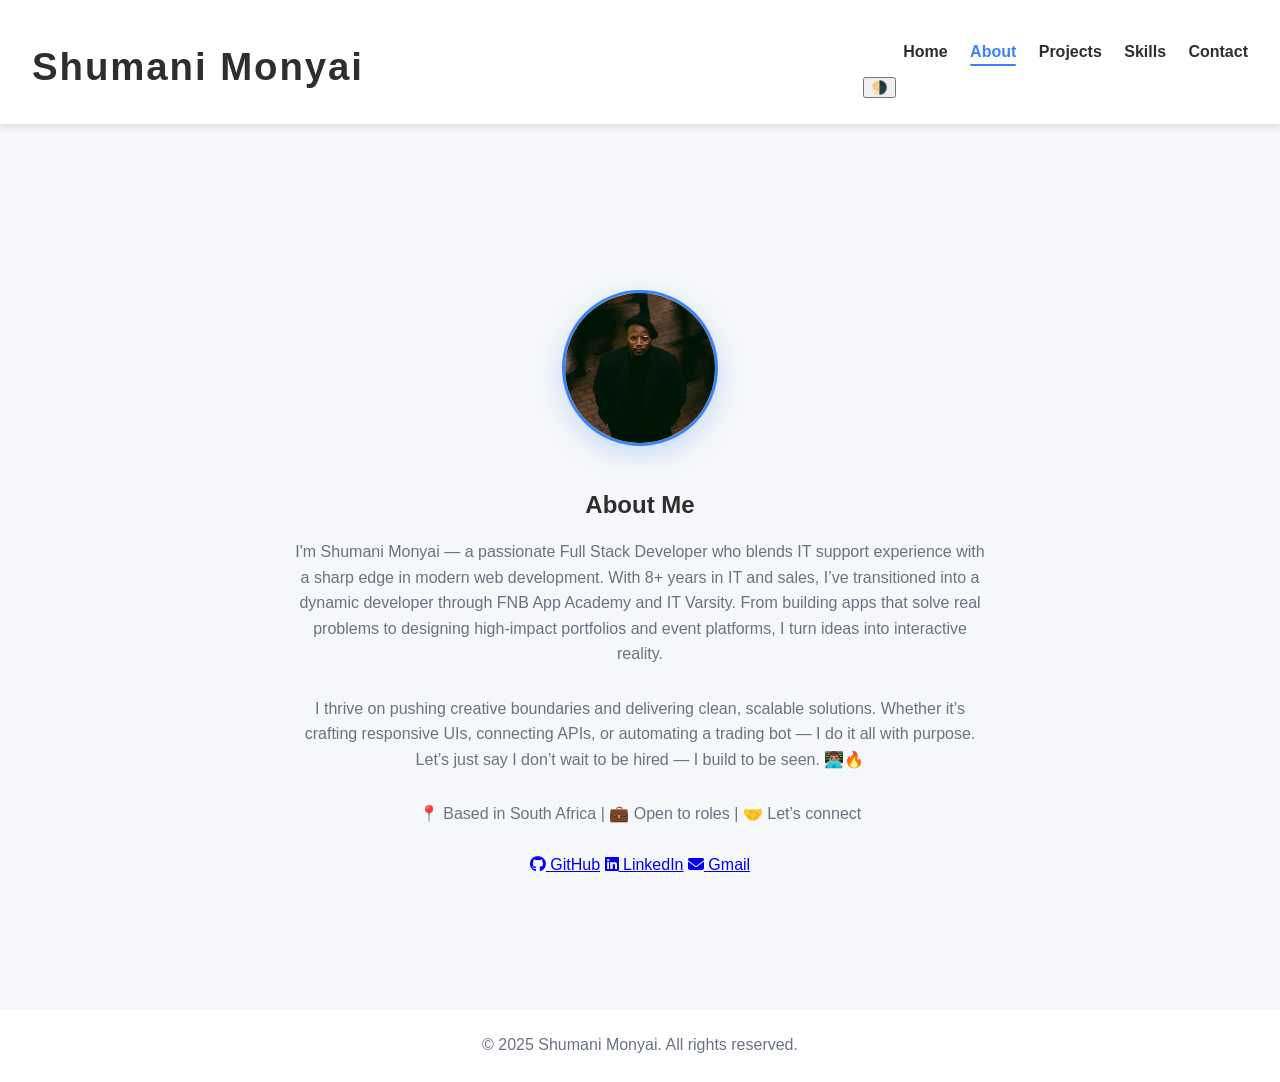
==== about.html @ 3c2e220d "Add files via upload" ====
<!-- about.html -->
<!DOCTYPE html>
<html lang="en">
<head>
  <meta charset="UTF-8" />
  <meta name="viewport" content="width=device-width, initial-scale=1.0"/>
  <title>About | Shumani Monyai</title>
  <link rel="stylesheet" href="style.css"/>
  <link rel="stylesheet" href="https://cdnjs.cloudflare.com/ajax/libs/font-awesome/6.5.0/css/all.min.css" />
</head>
<body>
  <header>
    <h1>Shumani Monyai</h1>
    <nav>
      <ul class="nav-links">
        <li><a href="index.html">Home</a></li>
        <li><a href="about.html" class="active">About</a></li>
        <li><a href="projects.html">Projects</a></li>
        <li><a href="skills.html">Skills</a></li>
        <li><a href="contact.html">Contact</a></li>
      </ul>
      <button id="theme-toggle">🌗</button>
    </nav>
  </header>

  <main>
    <section class="hero about-hero">
      <div class="about-container">
        <div class="about-image">
          <img src="ShuMstaR.jpg" alt="Shumani Monyai" class="profile-pic"/>
        </div>
        <div class="about-text">
          <h2>About Me</h2>
          <p>
            I'm Shumani Monyai — a passionate Full Stack Developer who blends IT support experience with a sharp edge in modern web development. With 8+ years in IT and sales, I’ve transitioned into a dynamic developer through FNB App Academy and IT Varsity. From building apps that solve real problems to designing high-impact portfolios and event platforms, I turn ideas into interactive reality.
          </p>
          <p>
            I thrive on pushing creative boundaries and delivering clean, scalable solutions. Whether it’s crafting responsive UIs, connecting APIs, or automating a trading bot — I do it all with purpose. Let’s just say I don’t wait to be hired — I build to be seen. 👨🏽‍💻🔥
          </p>
          <p>
            📍 Based in South Africa | 💼 Open to roles | 🤝 Let’s connect
          </p>
          <div class="social-links">
            <a href="https://github.com/explora222" target="_blank"><i class="fab fa-github"></i> GitHub</a>
            <a href="https://www.linkedin.com/in/shumani-monyai" target="_blank"><i class="fab fa-linkedin"></i> LinkedIn</a>
            <a href="mailto:shumonsta@gmail.com"><i class="fas fa-envelope"></i> Gmail</a>
          </div>
        </div>
      </div>
    </section>
  </main>
   <footer>
    <p>&copy; 2025 Shumani Monyai. All rights reserved.</p>
   </footer>
  <script src="script.js"></script>
</body>
</html>
---- style.css ----
:root {
  --primary-color: #ffffff;
  --secondary-color: #f5f7fa;
  --accent-color: #3b82f6; /* Soft blue */
  --text-color: #2e2e2e;
  --text-light: #6b7280;
  --shadow-light: rgba(100, 100, 111, 0.2);
}

body {
  font-family: 'Poppins', sans-serif;
  margin: 0;
  padding: 0;
  background: var(--secondary-color);
  color: var(--text-color);
  transition: background 0.3s ease, color 0.3s ease;
  min-height: 100vh;
  display: flex;
  flex-direction: column;
}

header {
  background: var(--primary-color);
  box-shadow: 0 2px 8px var(--shadow-light);
  padding: 1.2rem 2rem;
  display: flex;
  justify-content: space-between;
  align-items: center;
  position: sticky;
  top: 0;
  z-index: 100;
}

.nav-links {
  list-style: none;
  display: flex;
  gap: 1.4rem;
}

.nav-links li a {
  text-decoration: none;
  color: var(--text-color);
  font-weight: 600;
  font-size: 1rem;
  padding: 6px 0;
  position: relative;
  transition: color 0.3s ease;
}

.nav-links li a::after {
  content: '';
  position: absolute;
  width: 0;
  height: 2px;
  background: var(--accent-color);
  bottom: 0;
  left: 0;
  transition: width 0.3s ease;
  border-radius: 1px;
}

.nav-links li a:hover,
.nav-links li a.active {
  color: var(--accent-color);
}

.nav-links li a:hover::after,
.nav-links li a.active::after {
  width: 100%;
}

.hero {
  flex: 1;
  text-align: center;
  padding: 5rem 1rem 3rem;
  max-width: 900px;
  margin: 0 auto;
}

/* Fix for paragraph and button spacing */
.hero p {
  margin-bottom: 1.8rem;
  max-width: 700px;
  margin-left: auto;
  margin-right: auto;
  line-height: 1.6;
  color: var(--text-light);
}

.hero .btn {
  margin-top: 1.5rem;
  display: inline-block;
}

.profile-pic {
  width: 150px;
  height: 150px;
  object-fit: cover;
  border-radius: 50%;
  border: 3px solid var(--accent-color);
  box-shadow: 0 8px 25px rgba(59, 130, 246, 0.25);
  transition: transform 0.3s ease;
  margin-bottom: 1.3rem;
}

.profile-pic:hover {
  transform: scale(1.07);
  box-shadow: 0 12px 40px rgba(59, 130, 246, 0.45);
}

.tagline {
  font-size: 1.15rem;
  font-weight: 700;
  margin-bottom: 0.8rem;
  color: var(--accent-color);
  letter-spacing: 0.05em;
  text-transform: uppercase;
}

h1 {
  font-size: 2.4rem;
  font-weight: 800;
  margin-bottom: 1rem;
  letter-spacing: 0.05em;
}

p {
  font-size: 1rem;
  max-width: 700px;
  margin: 0 auto;
  line-height: 1.6;
  color: var(--text-light);
}

.btn {
  background: var(--accent-color);
  color: white;
  padding: 0.7rem 2.5rem;
  font-weight: 700;
  font-size: 1rem;
  border: none;
  border-radius: 30px;
  cursor: pointer;
  box-shadow: 0 6px 12px rgba(59, 130, 246, 0.5);
  transition: background 0.3s ease, box-shadow 0.3s ease, transform 0.3s ease;
  text-transform: uppercase;
}

.btn:hover {
  background: #2563eb;
  box-shadow: 0 10px 25px rgba(37, 99, 235, 0.6);
  transform: scale(1.1);
}

/* Skills Section */
.skills-grid {
  display: flex;
  flex-wrap: wrap;
  gap: 1.8rem 3rem;
  justify-content: center;
  padding: 3rem 1rem;
  max-width: 900px;
  margin: 0 auto;
}

.skill-item {
  display: flex;
  align-items: center;
  gap: 1rem;
  background: white;
  padding: 0.7rem 1.4rem;
  border-radius: 16px;
  box-shadow: 0 4px 12px var(--shadow-light);
  color: var(--text-color);
  font-weight: 600;
  font-size: 1rem;
  min-width: 150px;
  transition: box-shadow 0.3s ease;
}

.skill-item:hover {
  box-shadow: 0 8px 25px rgba(59, 130, 246, 0.25);
}

.skill-icon {
  width: 30px;
  height: 30px;
  object-fit: contain;
  filter: drop-shadow(0 0 2px var(--accent-color));
}

/* Contact Page Styles - perfectly fit and centered */
main {
  flex: 1;
  display: flex;
  justify-content: center;
  align-items: center;
  padding: 2rem 1rem;
  background: var(--secondary-color);
  min-height: calc(100vh - 80px);
}

#contact-form {
  background: var(--primary-color);
  padding: 1.3rem 1.5rem;
  border-radius: 20px;
  box-shadow: 0 12px 28px rgba(59, 130, 246, 0.15);
  width: 100%;
  max-width: 320px; /* perfectly compact */
  display: flex;
  flex-direction: column;
  gap: 1rem;
  transition: box-shadow 0.3s ease;
}

#contact-form:hover {
  box-shadow: 0 14px 40px rgba(59, 130, 246, 0.3);
}

#contact-form input,
#contact-form textarea {
  padding: 0.7rem 1rem;
  border-radius: 12px;
  border: 1.5px solid #ccc;
  font-size: 0.9rem;
  font-family: 'Poppins', sans-serif;
  background-color: #fafafa;
  color: var(--text-color);
  resize: vertical;
  min-height: 70px;
  transition: border-color 0.3s ease, box-shadow 0.3s ease;
}

#contact-form input:focus,
#contact-form textarea:focus {
  outline: none;
  border-color: var(--accent-color);
  box-shadow: 0 0 10px var(--accent-color);
}

#contact-form button {
  padding: 0.75rem 0;
  border-radius: 15px;
  border: none;
  background: var(--accent-color);
  color: white;
  font-weight: 700;
  font-size: 1rem;
  cursor: pointer;
  transition: background-color 0.3s ease, transform 0.25s ease;
}

#contact-form button:hover {
  background-color: #2563eb;
  transform: scale(1.07);
}

footer {
  text-align: center;
  padding: 1.5rem 1rem;
  background: var(--primary-color);
  color: var(--text-light);
  font-size: 0.9rem;
  box-shadow: inset 0 1px 0 rgba(0, 0, 0, 0.05);
  margin-top: auto;
}

/* Responsive */
@media (max-width: 600px) {
  h1 {
    font-size: 1.9rem;
  }
  .tagline {
    font-size: 1rem;
  }
  .btn {
    padding: 0.6rem 2rem;
    font-size: 0.95rem;
  }
  .skills-grid {
    gap: 1.2rem 2rem;
  }

  #contact-form {
    max-width: 90vw;
  }
}
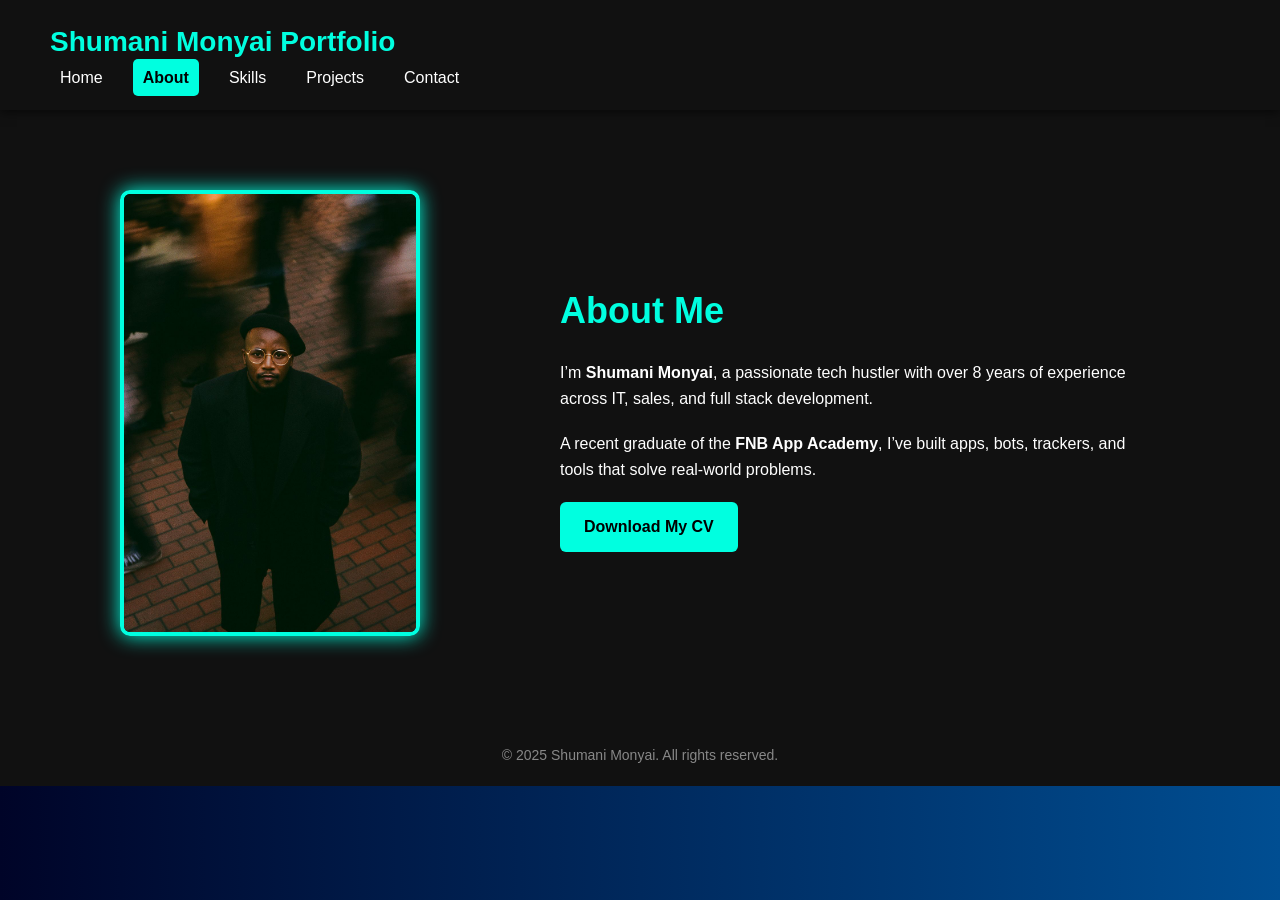
==== commit b51af1de: "Add files via upload" ====
--- a/about.html
+++ b/about.html
@@ -5,53 +5,42 @@
   <meta charset="UTF-8" />
   <meta name="viewport" content="width=device-width, initial-scale=1.0"/>
   <title>About | Shumani Monyai</title>
-  <link rel="stylesheet" href="style.css"/>
-  <link rel="stylesheet" href="https://cdnjs.cloudflare.com/ajax/libs/font-awesome/6.5.0/css/all.min.css" />
+  <link rel="stylesheet" href="style.css" />
 </head>
 <body>
-  <header>
-    <h1>Shumani Monyai</h1>
+  <header class="main-header">
     <nav>
+      <h1 class="logo">Shumani Monyai Portfolio</h1>
       <ul class="nav-links">
         <li><a href="index.html">Home</a></li>
         <li><a href="about.html" class="active">About</a></li>
+        <li><a href="skills.html">Skills</a></li>
         <li><a href="projects.html">Projects</a></li>
-        <li><a href="skills.html">Skills</a></li>
         <li><a href="contact.html">Contact</a></li>
       </ul>
-      <button id="theme-toggle">🌗</button>
     </nav>
   </header>
 
-  <main>
-    <section class="hero about-hero">
-      <div class="about-container">
-        <div class="about-image">
-          <img src="ShuMstaR.jpg" alt="Shumani Monyai" class="profile-pic"/>
-        </div>
-        <div class="about-text">
-          <h2>About Me</h2>
-          <p>
-            I'm Shumani Monyai — a passionate Full Stack Developer who blends IT support experience with a sharp edge in modern web development. With 8+ years in IT and sales, I’ve transitioned into a dynamic developer through FNB App Academy and IT Varsity. From building apps that solve real problems to designing high-impact portfolios and event platforms, I turn ideas into interactive reality.
-          </p>
-          <p>
-            I thrive on pushing creative boundaries and delivering clean, scalable solutions. Whether it’s crafting responsive UIs, connecting APIs, or automating a trading bot — I do it all with purpose. Let’s just say I don’t wait to be hired — I build to be seen. 👨🏽‍💻🔥
-          </p>
-          <p>
-            📍 Based in South Africa | 💼 Open to roles | 🤝 Let’s connect
-          </p>
-          <div class="social-links">
-            <a href="https://github.com/explora222" target="_blank"><i class="fab fa-github"></i> GitHub</a>
-            <a href="https://www.linkedin.com/in/shumani-monyai" target="_blank"><i class="fab fa-linkedin"></i> LinkedIn</a>
-            <a href="mailto:shumonsta@gmail.com"><i class="fas fa-envelope"></i> Gmail</a>
-          </div>
-        </div>
-      </div>
-    </section>
-  </main>
-   <footer>
+  <section class="about">
+    <div class="about-img">
+      <img src="ShuMstaR.jpg" alt="Shumani">
+    </div>
+    <div class="about-content">
+      <h2>About Me</h2>
+      <p>
+        I’m <strong>Shumani Monyai</strong>, a passionate tech hustler with over 8 years of experience across IT, sales, and full stack development.
+      </p>
+      <p>
+        A recent graduate of the <strong>FNB App Academy</strong>, I’ve built apps, bots, trackers, and tools that solve real-world problems.
+      </p>
+      <a href="Shumani Monyai C.V .pdf" class="btn" download>Download My CV</a>
+    </div>
+  </section>
+
+  <footer>
     <p>&copy; 2025 Shumani Monyai. All rights reserved.</p>
-   </footer>
+  </footer>
+
   <script src="script.js"></script>
 </body>
 </html>
--- a/style.css
+++ b/style.css
@@ -1,287 +1,293 @@
-:root {
-  --primary-color: #ffffff;
-  --secondary-color: #f5f7fa;
-  --accent-color: #3b82f6; /* Soft blue */
-  --text-color: #2e2e2e;
-  --text-light: #6b7280;
-  --shadow-light: rgba(100, 100, 111, 0.2);
-}
-
-body {
-  font-family: 'Poppins', sans-serif;
+/* Reset + Base */
+* {
   margin: 0;
   padding: 0;
-  background: var(--secondary-color);
-  color: var(--text-color);
-  transition: background 0.3s ease, color 0.3s ease;
+  box-sizing: border-box;
+}
+
+body {
+  font-family: 'Segoe UI', sans-serif;
+  background: linear-gradient(to right, #000428, #004e92);
+  color: #fff;
+  line-height: 1.6;
   min-height: 100vh;
-  display: flex;
-  flex-direction: column;
-}
-
-header {
-  background: var(--primary-color);
-  box-shadow: 0 2px 8px var(--shadow-light);
-  padding: 1.2rem 2rem;
+  overflow-x: hidden;
+}
+
+a {
+  text-decoration: none;
+  color: inherit;
+}
+
+ul {
+  list-style: none;
+}
+
+/* Header */
+.main-header {
+  background: #111;
+  padding: 20px 50px;
   display: flex;
   justify-content: space-between;
   align-items: center;
+  box-shadow: 0 2px 10px rgba(0,0,0,0.6);
+  z-index: 10;
   position: sticky;
   top: 0;
-  z-index: 100;
+}
+
+.logo {
+  font-size: 28px;
+  font-weight: bold;
+  color: #00ffe0;
 }
 
 .nav-links {
-  list-style: none;
-  display: flex;
-  gap: 1.4rem;
-}
-
-.nav-links li a {
-  text-decoration: none;
-  color: var(--text-color);
-  font-weight: 600;
-  font-size: 1rem;
-  padding: 6px 0;
-  position: relative;
-  transition: color 0.3s ease;
-}
-
-.nav-links li a::after {
-  content: '';
-  position: absolute;
-  width: 0;
-  height: 2px;
-  background: var(--accent-color);
-  bottom: 0;
-  left: 0;
-  transition: width 0.3s ease;
-  border-radius: 1px;
-}
-
-.nav-links li a:hover,
-.nav-links li a.active {
-  color: var(--accent-color);
-}
-
-.nav-links li a:hover::after,
-.nav-links li a.active::after {
-  width: 100%;
-}
-
+  display: flex;
+  gap: 20px;
+}
+
+.nav-links a {
+  color: #fff;
+  padding: 10px;
+  border-radius: 5px;
+  transition: all 0.3s ease;
+}
+
+.nav-links a:hover,
+.nav-links a.active {
+  background: #00ffe0;
+  color: #000;
+  font-weight: bold;
+}
+
+/* Hero */
 .hero {
-  flex: 1;
-  text-align: center;
-  padding: 5rem 1rem 3rem;
+  display: flex;
+  flex-wrap: wrap;
+  justify-content: space-between;
+  align-items: center;
+  padding: 100px 50px;
+  background: url('../img/hero-bg.jpg') no-repeat center center/cover;
+}
+
+.hero-text {
+  max-width: 600px;
+}
+
+.hero-text h2 {
+  font-size: 48px;
+  color: #00ffe0;
+}
+
+.hero-text h3 {
+  font-size: 24px;
+  margin-bottom: 20px;
+}
+
+.hero-text p {
+  font-size: 18px;
+  margin-bottom: 30px;
+}
+
+.hero-img img {
+  width: 300px;
+  border-radius: 50%;
+  border: 5px solid #00ffe0;
+  box-shadow: 0 0 20px #00ffe0;
+}
+
+/* Buttons */
+.btn {
+  display: inline-block;
+  padding: 12px 24px;
+  background: #00ffe0;
+  color: #000;
+  font-weight: bold;
+  border-radius: 6px;
+  transition: 0.3s ease;
+}
+
+.btn:hover {
+  background: #00ccbb;
+  transform: scale(1.05);
+}
+
+/* About */
+.about {
+  display: flex;
+  flex-wrap: wrap;
+  justify-content: space-around;
+  align-items: center;
+  padding: 80px 50px;
+  background: #111;
+}
+
+.about-img img {
+  width: 300px;
+  border-radius: 10px;
+  border: 4px solid #00ffe0;
+  box-shadow: 0 0 20px #00ffe0;
+}
+
+.about-content {
+  max-width: 600px;
+}
+
+.about-content h2 {
+  font-size: 36px;
+  color: #00ffe0;
+  margin-bottom: 20px;
+}
+
+.about-content p {
+  margin-bottom: 20px;
+}
+
+/* Skills */
+.skills {
+  padding: 80px 50px;
+  background: #0a0a0a;
+  text-align: center;
+}
+
+.skills h2 {
+  font-size: 36px;
+  color: #00ffe0;
+  margin-bottom: 30px;
+}
+
+.skill-grid {
+  display: grid;
+  grid-template-columns: repeat(auto-fit, minmax(140px, 1fr));
+  gap: 20px;
   max-width: 900px;
   margin: 0 auto;
 }
 
-/* Fix for paragraph and button spacing */
-.hero p {
-  margin-bottom: 1.8rem;
-  max-width: 700px;
-  margin-left: auto;
-  margin-right: auto;
-  line-height: 1.6;
-  color: var(--text-light);
-}
-
-.hero .btn {
-  margin-top: 1.5rem;
+.skill-card {
+  background: #222;
+  padding: 20px;
+  border-radius: 10px;
+  box-shadow: 0 0 10px #00ffe0;
+  font-weight: bold;
+  transition: transform 0.3s;
+}
+
+.skill-card:hover {
+  transform: scale(1.05);
+  background: #00ffe0;
+  color: #000;
+}
+
+/* Projects */
+.projects {
+  padding: 80px 50px;
+  text-align: center;
+  background: #111;
+}
+
+.projects h2 {
+  font-size: 36px;
+  color: #00ffe0;
+  margin-bottom: 40px;
+}
+
+.project-grid {
+  display: grid;
+  grid-template-columns: repeat(auto-fit, minmax(240px, 1fr));
+  gap: 20px;
+  max-width: 1000px;
+  margin: 0 auto;
+}
+
+.project-card {
+  background: #222;
+  padding: 30px;
+  border-radius: 10px;
+  box-shadow: 0 0 12px #00ffe0;
+  transition: 0.3s ease;
+  font-size: 18px;
+  font-weight: bold;
+}
+
+.project-card:hover {
+  background: #00ffe0;
+  color: #000;
+  transform: translateY(-5px);
+}
+
+/* Contact */
+.contact {
+  padding: 80px 50px;
+  text-align: center;
+  background: #0a0a0a;
+}
+
+.contact h2 {
+  font-size: 36px;
+  color: #00ffe0;
+  margin-bottom: 30px;
+}
+
+.contact-form {
+  max-width: 600px;
+  margin: 0 auto;
+  display: flex;
+  flex-direction: column;
+  gap: 15px;
+}
+
+.contact-form input,
+.contact-form textarea {
+  padding: 12px;
+  border-radius: 5px;
+  border: none;
+  background: #222;
+  color: #fff;
+  resize: none;
+}
+
+.contact-form input:focus,
+.contact-form textarea:focus {
+  outline: 2px solid #00ffe0;
+}
+
+.socials {
+  margin-top: 30px;
+}
+
+.socials a {
   display: inline-block;
-}
-
-.profile-pic {
-  width: 150px;
-  height: 150px;
-  object-fit: cover;
-  border-radius: 50%;
-  border: 3px solid var(--accent-color);
-  box-shadow: 0 8px 25px rgba(59, 130, 246, 0.25);
-  transition: transform 0.3s ease;
-  margin-bottom: 1.3rem;
-}
-
-.profile-pic:hover {
-  transform: scale(1.07);
-  box-shadow: 0 12px 40px rgba(59, 130, 246, 0.45);
-}
-
-.tagline {
-  font-size: 1.15rem;
-  font-weight: 700;
-  margin-bottom: 0.8rem;
-  color: var(--accent-color);
-  letter-spacing: 0.05em;
-  text-transform: uppercase;
-}
-
-h1 {
-  font-size: 2.4rem;
-  font-weight: 800;
-  margin-bottom: 1rem;
-  letter-spacing: 0.05em;
-}
-
-p {
-  font-size: 1rem;
-  max-width: 700px;
-  margin: 0 auto;
-  line-height: 1.6;
-  color: var(--text-light);
-}
-
-.btn {
-  background: var(--accent-color);
-  color: white;
-  padding: 0.7rem 2.5rem;
-  font-weight: 700;
-  font-size: 1rem;
-  border: none;
-  border-radius: 30px;
-  cursor: pointer;
-  box-shadow: 0 6px 12px rgba(59, 130, 246, 0.5);
-  transition: background 0.3s ease, box-shadow 0.3s ease, transform 0.3s ease;
-  text-transform: uppercase;
-}
-
-.btn:hover {
-  background: #2563eb;
-  box-shadow: 0 10px 25px rgba(37, 99, 235, 0.6);
-  transform: scale(1.1);
-}
-
-/* Skills Section */
-.skills-grid {
-  display: flex;
-  flex-wrap: wrap;
-  gap: 1.8rem 3rem;
-  justify-content: center;
-  padding: 3rem 1rem;
-  max-width: 900px;
-  margin: 0 auto;
-}
-
-.skill-item {
-  display: flex;
-  align-items: center;
-  gap: 1rem;
-  background: white;
-  padding: 0.7rem 1.4rem;
-  border-radius: 16px;
-  box-shadow: 0 4px 12px var(--shadow-light);
-  color: var(--text-color);
-  font-weight: 600;
-  font-size: 1rem;
-  min-width: 150px;
-  transition: box-shadow 0.3s ease;
-}
-
-.skill-item:hover {
-  box-shadow: 0 8px 25px rgba(59, 130, 246, 0.25);
-}
-
-.skill-icon {
-  width: 30px;
-  height: 30px;
-  object-fit: contain;
-  filter: drop-shadow(0 0 2px var(--accent-color));
-}
-
-/* Contact Page Styles - perfectly fit and centered */
-main {
-  flex: 1;
-  display: flex;
-  justify-content: center;
-  align-items: center;
-  padding: 2rem 1rem;
-  background: var(--secondary-color);
-  min-height: calc(100vh - 80px);
-}
-
-#contact-form {
-  background: var(--primary-color);
-  padding: 1.3rem 1.5rem;
-  border-radius: 20px;
-  box-shadow: 0 12px 28px rgba(59, 130, 246, 0.15);
-  width: 100%;
-  max-width: 320px; /* perfectly compact */
-  display: flex;
-  flex-direction: column;
-  gap: 1rem;
-  transition: box-shadow 0.3s ease;
-}
-
-#contact-form:hover {
-  box-shadow: 0 14px 40px rgba(59, 130, 246, 0.3);
-}
-
-#contact-form input,
-#contact-form textarea {
-  padding: 0.7rem 1rem;
-  border-radius: 12px;
-  border: 1.5px solid #ccc;
-  font-size: 0.9rem;
-  font-family: 'Poppins', sans-serif;
-  background-color: #fafafa;
-  color: var(--text-color);
-  resize: vertical;
-  min-height: 70px;
-  transition: border-color 0.3s ease, box-shadow 0.3s ease;
-}
-
-#contact-form input:focus,
-#contact-form textarea:focus {
-  outline: none;
-  border-color: var(--accent-color);
-  box-shadow: 0 0 10px var(--accent-color);
-}
-
-#contact-form button {
-  padding: 0.75rem 0;
-  border-radius: 15px;
-  border: none;
-  background: var(--accent-color);
-  color: white;
-  font-weight: 700;
-  font-size: 1rem;
-  cursor: pointer;
-  transition: background-color 0.3s ease, transform 0.25s ease;
-}
-
-#contact-form button:hover {
-  background-color: #2563eb;
-  transform: scale(1.07);
-}
-
+  margin: 0 10px;
+  color: #00ffe0;
+  font-weight: bold;
+  transition: 0.3s ease;
+}
+
+.socials a:hover {
+  color: #fff;
+  text-decoration: underline;
+}
+
+/* Footer */
 footer {
   text-align: center;
-  padding: 1.5rem 1rem;
-  background: var(--primary-color);
-  color: var(--text-light);
-  font-size: 0.9rem;
-  box-shadow: inset 0 1px 0 rgba(0, 0, 0, 0.05);
-  margin-top: auto;
+  padding: 20px;
+  background: #111;
+  color: #888;
+  font-size: 14px;
 }
 
 /* Responsive */
-@media (max-width: 600px) {
-  h1 {
-    font-size: 1.9rem;
+@media (max-width: 768px) {
+  .hero, .about {
+    flex-direction: column;
+    text-align: center;
+    padding: 60px 20px;
   }
-  .tagline {
-    font-size: 1rem;
-  }
-  .btn {
-    padding: 0.6rem 2rem;
-    font-size: 0.95rem;
-  }
-  .skills-grid {
-    gap: 1.2rem 2rem;
-  }
-
-  #contact-form {
-    max-width: 90vw;
+
+  .hero-img, .about-img {
+    margin-top: 30px;
   }
 }
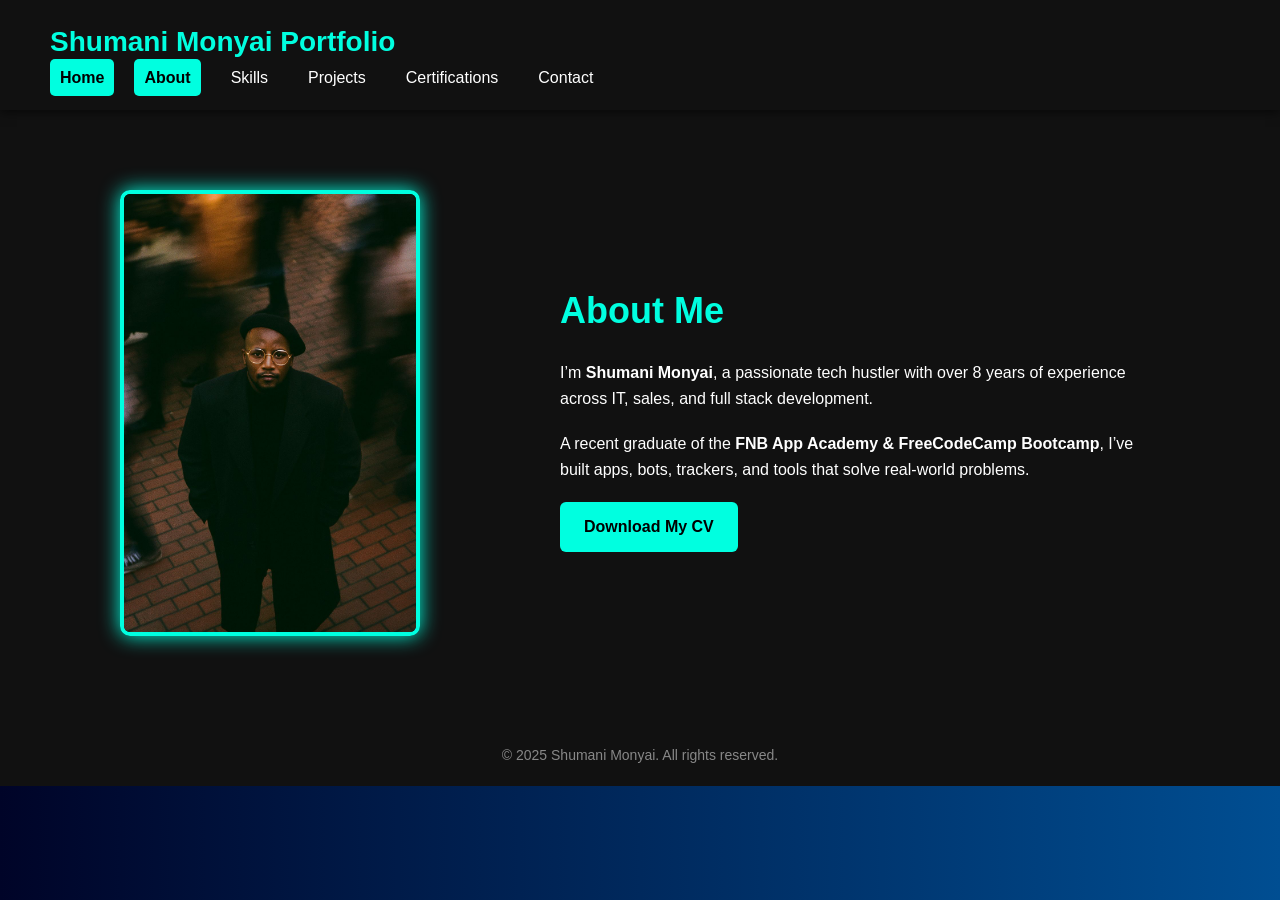
==== commit 486d4936: "Add files via upload" ====
--- a/about.html
+++ b/about.html
@@ -12,11 +12,12 @@
     <nav>
       <h1 class="logo">Shumani Monyai Portfolio</h1>
       <ul class="nav-links">
-        <li><a href="index.html">Home</a></li>
-        <li><a href="about.html" class="active">About</a></li>
-        <li><a href="skills.html">Skills</a></li>
-        <li><a href="projects.html">Projects</a></li>
-        <li><a href="contact.html">Contact</a></li>
+        <li><a href="index.html" class="active">Home</a></li>
+      <li><a href="about.html">About</a></li>
+      <li><a href="skills.html">Skills</a></li>
+      <li><a href="projects.html">Projects</a></li>
+      <li><a href="certifications.html">Certifications</a></li>
+      <li><a href="contact.html">Contact</a></li>
       </ul>
     </nav>
   </header>
@@ -31,9 +32,9 @@
         I’m <strong>Shumani Monyai</strong>, a passionate tech hustler with over 8 years of experience across IT, sales, and full stack development.
       </p>
       <p>
-        A recent graduate of the <strong>FNB App Academy</strong>, I’ve built apps, bots, trackers, and tools that solve real-world problems.
+        A recent graduate of the <strong>FNB App Academy & FreeCodeCamp Bootcamp</strong>, I’ve built apps, bots, trackers, and tools that solve real-world problems.
       </p>
-      <a href="Shumani Monyai C.V .pdf" class="btn" download>Download My CV</a>
+      <a href="Shumani Monyai Resume.pdf" class="btn" download>Download My CV</a>
     </div>
   </section>
 
--- a/style.css
+++ b/style.css
@@ -290,4 +290,82 @@
   .hero-img, .about-img {
     margin-top: 30px;
   }
-}+}
+/* Certifications page */
+.certifications-container {
+  max-width: 1200px;
+  margin: 2rem auto;
+  padding: 0 1rem;
+}
+.certifications-container h1 {
+  text-align: center;
+  margin-bottom: 0.5rem;
+  color: #0077cc;
+}
+.certifications-container p {
+  text-align: center;
+  margin-bottom: 2rem;
+  color: #555;
+}
+.certifications-grid {
+  display: grid;
+  grid-template-columns: repeat(auto-fit, minmax(280px, 1fr));
+  gap: 2rem;
+}
+.cert-card {
+  background: #fff;
+  border-radius: 12px;
+  overflow: hidden;
+  box-shadow: 0 4px 15px rgba(0,0,0,0.08);
+  text-align: center;
+  display: flex;
+  flex-direction: column;
+  padding: 1.5rem;
+  transition: transform 0.2s ease, box-shadow 0.2s ease;
+  cursor: default;
+}
+.cert-card:hover {
+  transform: translateY(-5px);
+  box-shadow: 0 8px 20px rgba(0,0,0,0.12);
+}
+.cert-card img {
+  max-width: 100%;
+  height: 180px;
+  object-fit: contain;
+  margin-bottom: 1rem;
+  border-radius: 8px;
+  background: #f9f9f9;
+}
+.cert-card h3 {
+  margin-bottom: 0.5rem;
+  color: #0077cc;
+}
+.cert-card p {
+  margin: 0.25rem 0;
+  color: #555;
+}
+.cert-card .btn-primary,
+.cert-card .btn-secondary {
+  margin-top: auto;
+  padding: 0.5rem 1rem;
+  text-decoration: none;
+  border-radius: 6px;
+  display: inline-block;
+  transition: background 0.2s ease;
+  font-weight: 600;
+}
+.cert-card .btn-primary {
+  background: #0077cc;
+  color: #fff;
+}
+.cert-card .btn-primary:hover {
+  background: #005fa3;
+}
+.cert-card .btn-secondary {
+  background: #ccc;
+  color: #333;
+}
+.cert-card .btn-secondary.disabled {
+  cursor: not-allowed;
+  opacity: 0.6;
+}
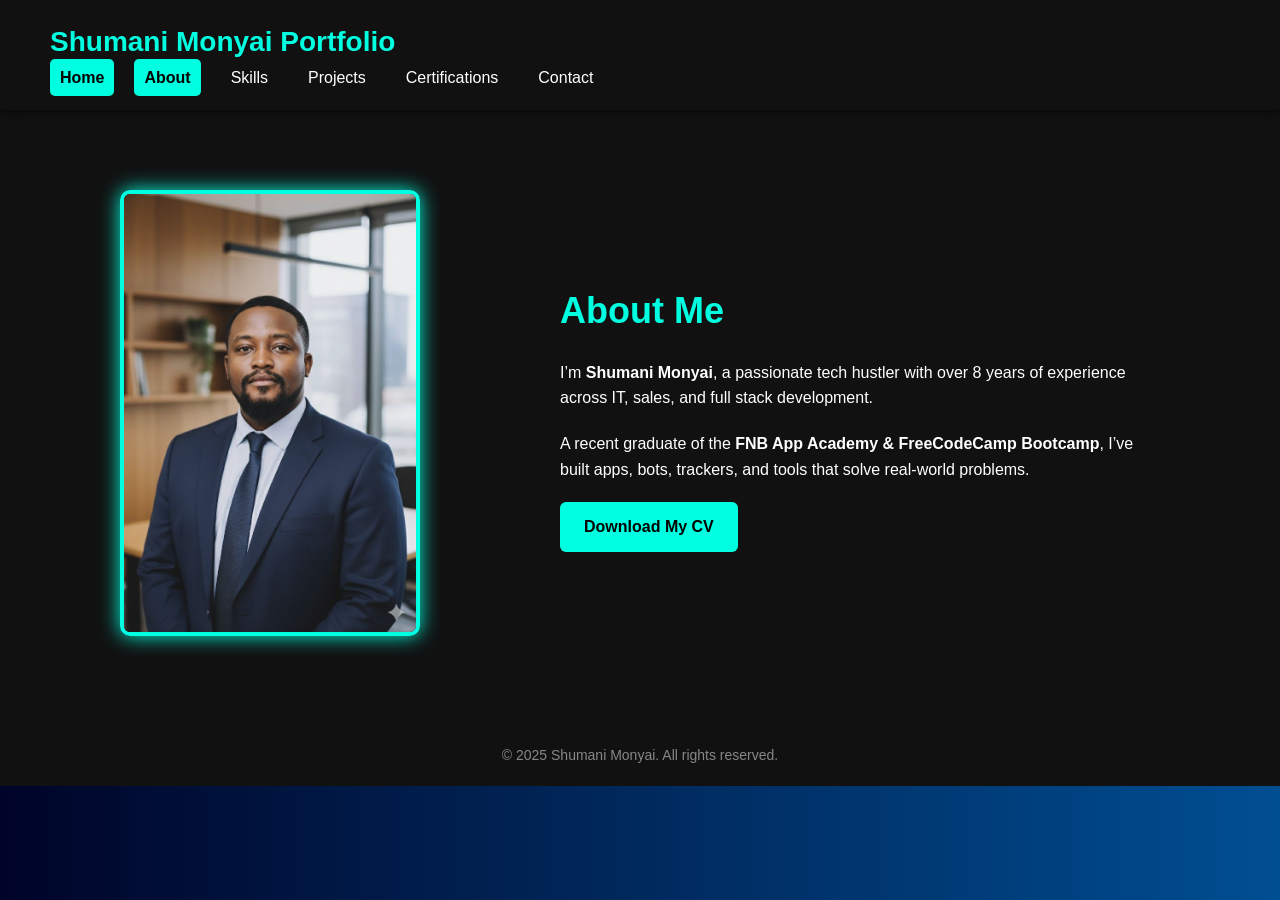
==== commit 82148c91: "Add files via upload" ====
--- a/about.html
+++ b/about.html
@@ -24,7 +24,7 @@
 
   <section class="about">
     <div class="about-img">
-      <img src="ShuMstaR.jpg" alt="Shumani">
+      <img src="Shumani.jpg" alt="Shumani">
     </div>
     <div class="about-content">
       <h2>About Me</h2>
@@ -34,7 +34,7 @@
       <p>
         A recent graduate of the <strong>FNB App Academy & FreeCodeCamp Bootcamp</strong>, I’ve built apps, bots, trackers, and tools that solve real-world problems.
       </p>
-      <a href="Shumani Monyai Resume.pdf" class="btn" download>Download My CV</a>
+      <a href="Shumani_Monyai_Resume.docx" class="btn" download>Download My CV</a>
     </div>
   </section>
 
